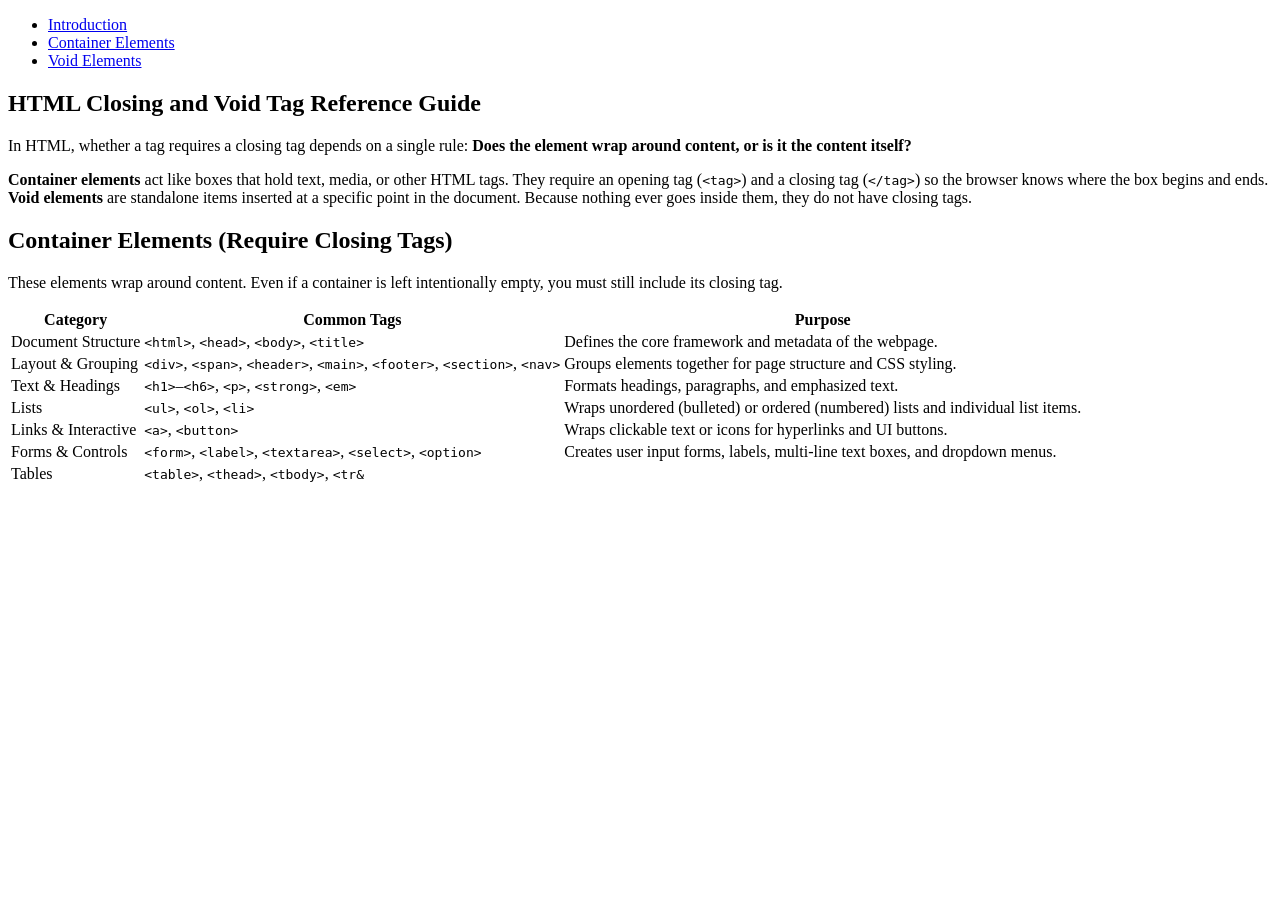
==== container-and-void-html-elements/index.html @ be3e53b0 "Create HTML reference guide for tags This HTML file serves as a reference guide for HTML closing and" ====
<!DOCTYPE html>
<html lang="en">
<head>
  <meta charset="UTF-8">
  <meta name="viewport" content="width=device-width, initial-scale=1.0">
  <title>HTML Closing and Void Tag Reference Guide</title>
  <link rel="stylesheet" href="styles.css">
</head>
<body>

  <header>
    <nav>
      <ul>
        <li><a href="#introduction">Introduction</a></li>
        <li><a href="#container-elements">Container Elements</a></li>
        <li><a href="#void-elements">Void Elements</a></li>
      </ul>
    </nav>
  </header>

  <main>
    <!-- Section 1: Introduction -->
    <section id="introduction">
      <h1>HTML Closing and Void Tag Reference Guide</h1>
      <p>
        In HTML, whether a tag requires a closing tag depends on a single rule: 
        <strong>Does the element wrap around content, or is it the content itself?</strong>
      </p>
      <p>
        <strong>Container elements</strong> act like boxes that hold text, media, or other HTML tags. 
        They require an opening tag (<code>&lt;tag&gt;</code>) and a closing tag (<code>&lt;/tag&gt;</code>) 
        so the browser knows where the box begins and ends. <strong>Void elements</strong> are standalone 
        items inserted at a specific point in the document. Because nothing ever goes inside them, 
        they do not have closing tags.
      </p>
    </section>

    <!-- Section 2: Container Elements -->
    <section id="container-elements">
      <h2>Container Elements (Require Closing Tags)</h2>
      <p>
        These elements wrap around content. Even if a container is left intentionally empty, 
        you must still include its closing tag.
      </p>

      <table>
        <thead>
          <tr>
            <th>Category</th>
            <th>Common Tags</th>
            <th>Purpose</th>
          </tr>
        </thead>
        <tbody>
          <tr>
            <td>Document Structure</td>
            <td><code>&lt;html&gt;</code>, <code>&lt;head&gt;</code>, <code>&lt;body&gt;</code>, <code>&lt;title&gt;</code></td>
            <td>Defines the core framework and metadata of the webpage.</td>
          </tr>
          <tr>
            <td>Layout &amp; Grouping</td>
            <td><code>&lt;div&gt;</code>, <code>&lt;span&gt;</code>, <code>&lt;header&gt;</code>, <code>&lt;main&gt;</code>, <code>&lt;footer&gt;</code>, <code>&lt;section&gt;</code>, <code>&lt;nav&gt;</code></td>
            <td>Groups elements together for page structure and CSS styling.</td>
          </tr>
          <tr>
            <td>Text &amp; Headings</td>
            <td><code>&lt;h1&gt;</code>–<code>&lt;h6&gt;</code>, <code>&lt;p&gt;</code>, <code>&lt;strong&gt;</code>, <code>&lt;em&gt;</code></td>
            <td>Formats headings, paragraphs, and emphasized text.</td>
          </tr>
          <tr>
            <td>Lists</td>
            <td><code>&lt;ul&gt;</code>, <code>&lt;ol&gt;</code>, <code>&lt;li&gt;</code></td>
            <td>Wraps unordered (bulleted) or ordered (numbered) lists and individual list items.</td>
          </tr>
          <tr>
            <td>Links &amp; Interactive</td>
            <td><code>&lt;a&gt;</code>, <code>&lt;button&gt;</code></td>
            <td>Wraps clickable text or icons for hyperlinks and UI buttons.</td>
          </tr>
          <tr>
            <td>Forms &amp; Controls</td>
            <td><code>&lt;form&gt;</code>, <code>&lt;label&gt;</code>, <code>&lt;textarea&gt;</code>, <code>&lt;select&gt;</code>, <code>&lt;option&gt;</code></td>
            <td>Creates user input forms, labels, multi-line text boxes, and dropdown menus.</td>
          </tr>
          <tr>
            <td>Tables</td>
            <td><code>&lt;table&gt;</code>, <code>&lt;thead&gt;</code>, <code>&lt;tbody&gt;</code>, <code>&lt;tr&
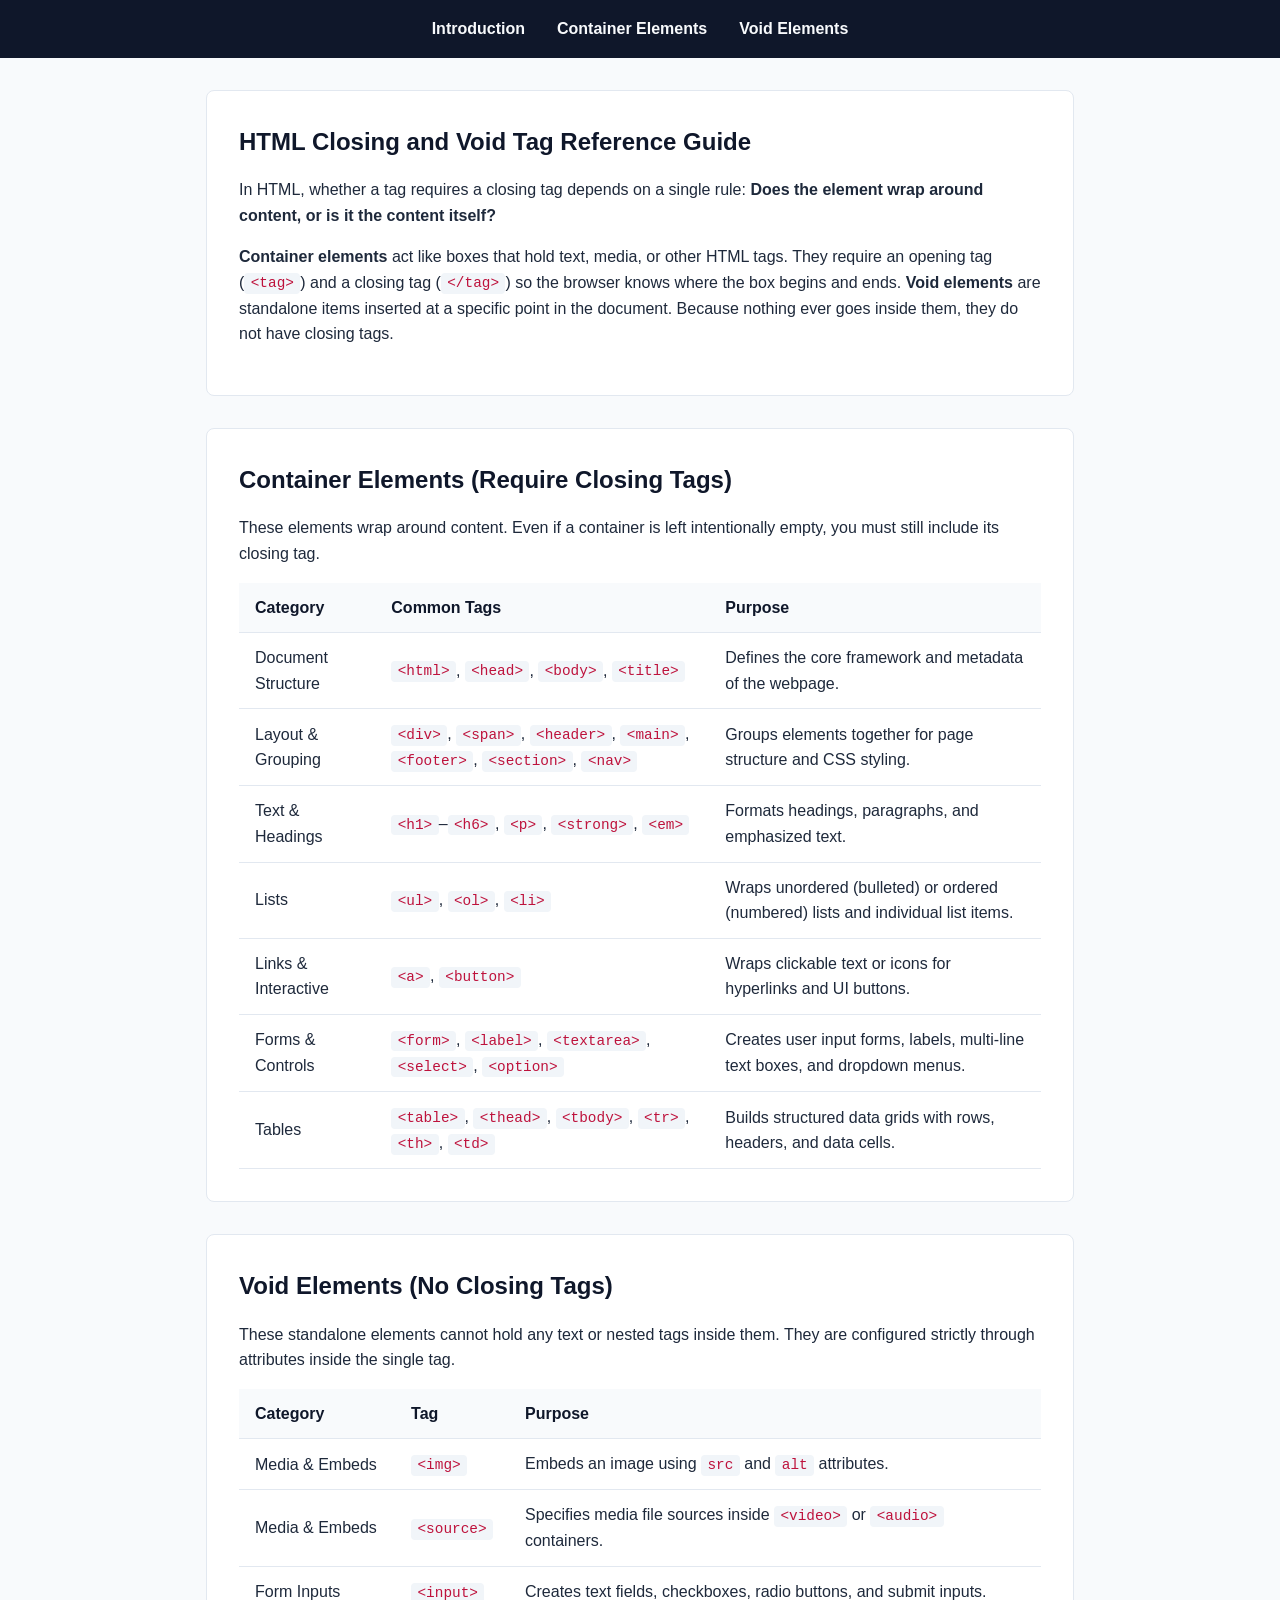
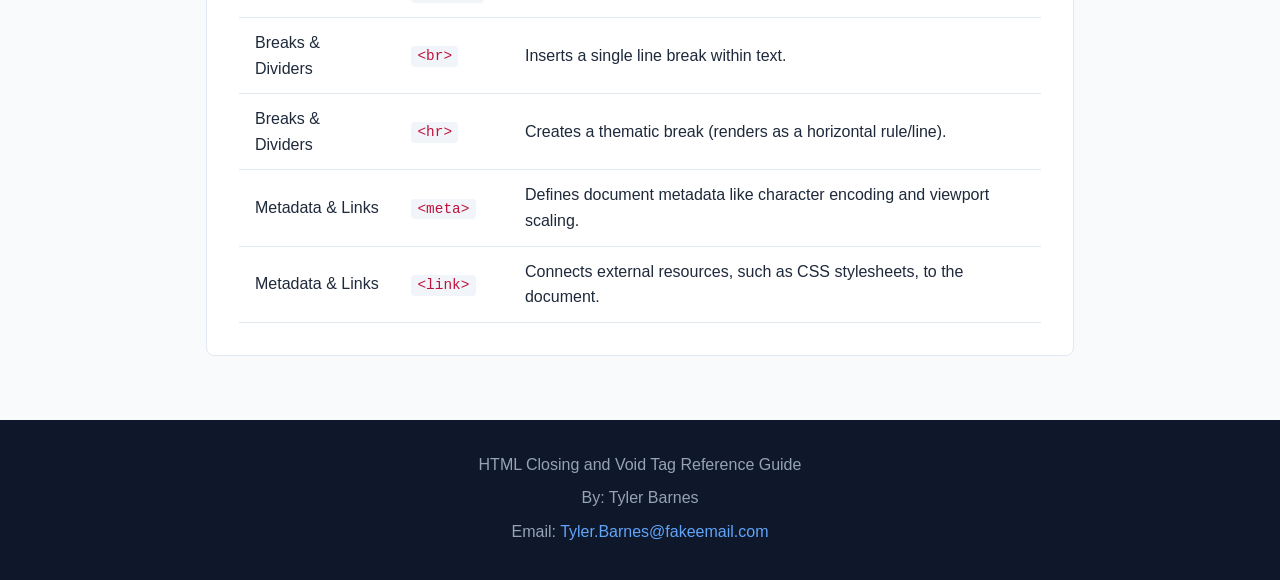
==== commit b05df60f: "Add void elements section to HTML reference Added a section detailing void elements in HTML, includi" ====
--- a/container-and-void-html-elements/index.html
+++ b/container-and-void-html-elements/index.html
@@ -84,4 +84,77 @@
           </tr>
           <tr>
             <td>Tables</td>
-            <td><code>&lt;table&gt;</code>, <code>&lt;thead&gt;</code>, <code>&lt;tbody&gt;</code>, <code>&lt;tr&
+            <td><code>&lt;table&gt;</code>, <code>&lt;thead&gt;</code>, <code>&lt;tbody&gt;</code>, <code>&lt;tr&gt;</code>, <code>&lt;th&gt;</code>, <code>&lt;td&gt;</code></td>
+            <td>Builds structured data grids with rows, headers, and data cells.</td>
+          </tr>
+        </tbody>
+      </table>
+    </section>
+
+    <!-- Section 3: Void Elements -->
+    <section id="void-elements">
+      <h2>Void Elements (No Closing Tags)</h2>
+      <p>
+        These standalone elements cannot hold any text or nested tags inside them. 
+        They are configured strictly through attributes inside the single tag.
+      </p>
+
+      <table>
+        <thead>
+          <tr>
+            <th>Category</th>
+            <th>Tag</th>
+            <th>Purpose</th>
+          </tr>
+        </thead>
+        <tbody>
+          <tr>
+            <td>Media &amp; Embeds</td>
+            <td><code>&lt;img&gt;</code></td>
+            <td>Embeds an image using <code>src</code> and <code>alt</code> attributes.</td>
+          </tr>
+          <tr>
+            <td>Media &amp; Embeds</td>
+            <td><code>&lt;source&gt;</code></td>
+            <td>Specifies media file sources inside <code>&lt;video&gt;</code> or <code>&lt;audio&gt;</code> containers.</td>
+          </tr>
+          <tr>
+            <td>Form Inputs</td>
+            <td><code>&lt;input&gt;</code></td>
+            <td>Creates text fields, checkboxes, radio buttons, and submit inputs.</td>
+          </tr>
+          <tr>
+            <td>Breaks &amp; Dividers</td>
+            <td><code>&lt;br&gt;</code></td>
+            <td>Inserts a single line break within text.</td>
+          </tr>
+          <tr>
+            <td>Breaks &amp; Dividers</td>
+            <td><code>&lt;hr&gt;</code></td>
+            <td>Creates a thematic break (renders as a horizontal rule/line).</td>
+          </tr>
+          <tr>
+            <td>Metadata &amp; Links</td>
+            <td><code>&lt;meta&gt;</code></td>
+            <td>Defines document metadata like character encoding and viewport scaling.</td>
+          </tr>
+          <tr>
+            <td>Metadata &amp; Links</td>
+            <td><code>&lt;link&gt;</code></td>
+            <td>Connects external resources, such as CSS stylesheets, to the document.</td>
+          </tr>
+        </tbody>
+      </table>
+    </section>
+  </main>
+
+  <footer>
+    <p>HTML Closing and Void Tag Reference Guide</p>
+    <address>
+      <p>By: Tyler Barnes</p>
+      <p>Email: <a href="mailto:Tyler.Barnes@fakeemail.com">Tyler.Barnes@fakeemail.com</a></p>
+    </address>
+  </footer>
+
+</body>
+</html>
--- a/container-and-void-html-elements/styles.css
+++ b/container-and-void-html-elements/styles.css
@@ -0,0 +1,127 @@
+/* Global Reset & Box Model */
+* {
+  box-sizing: border-box;
+  margin: 0;
+  padding: 0;
+}
+
+html {
+  scroll-behavior: smooth;
+}
+
+body {
+  font-family: -apple-system, BlinkMacSystemFont, "Segoe UI", Roboto, sans-serif;
+  background-color: #f8fafc;
+  color: #1e293b;
+  line-height: 1.6;
+}
+
+/* Sticky Header & Horizontal Navigation */
+header {
+  background-color: #0f172a;
+  padding: 1rem 2rem;
+  position: sticky;
+  top: 0;
+  z-index: 100;
+}
+
+nav ul {
+  list-style: none;
+  display: flex;
+  justify-content: center;
+  gap: 2rem;
+}
+
+nav a {
+  color: #f8fafc;
+  text-decoration: none;
+  font-weight: 600;
+}
+
+nav a:hover {
+  color: #60a5fa;
+}
+
+/* Main Content & Section Cards */
+main {
+  max-width: 900px;
+  margin: 2rem auto;
+  padding: 0 1rem;
+}
+
+section {
+  background-color: #ffffff;
+  padding: 2rem;
+  margin-bottom: 2rem;
+  border-radius: 8px;
+  border: 1px solid #e2e8f0;
+  scroll-margin-top: 5rem;
+}
+
+h1, h2 {
+  color: #0f172a;
+  margin-bottom: 1rem;
+}
+
+p {
+  margin-bottom: 1rem;
+}
+
+/* Inline Code Tag Pills */
+code {
+  font-family: "Fira Code", Consolas, Monaco, monospace;
+  background-color: #f1f5f9;
+  color: #be123c;
+  padding: 0.15rem 0.4rem;
+  border-radius: 4px;
+  font-size: 0.9em;
+}
+
+/* Reference Tables */
+table {
+  width: 100%;
+  border-collapse: collapse;
+  margin-top: 1rem;
+}
+
+th, td {
+  text-align: left;
+  padding: 0.75rem 1rem;
+  border-bottom: 1px solid #e2e8f0;
+}
+
+thead th {
+  background-color: #f8fafc;
+  color: #0f172a;
+  font-weight: 700;
+}
+
+tbody tr:hover {
+  background-color: #f8fafc;
+}
+
+/* Footer & Contact Block */
+footer {
+  background-color: #0f172a;
+  color: #94a3b8;
+  text-align: center;
+  padding: 2rem 1rem;
+  margin-top: 4rem;
+}
+
+footer p {
+  margin-bottom: 0.5rem;
+}
+
+address {
+  font-style: normal;
+}
+
+footer a {
+  color: #60a5fa;
+  text-decoration: none;
+}
+
+footer a:hover {
+  text-decoration: underline;
+}
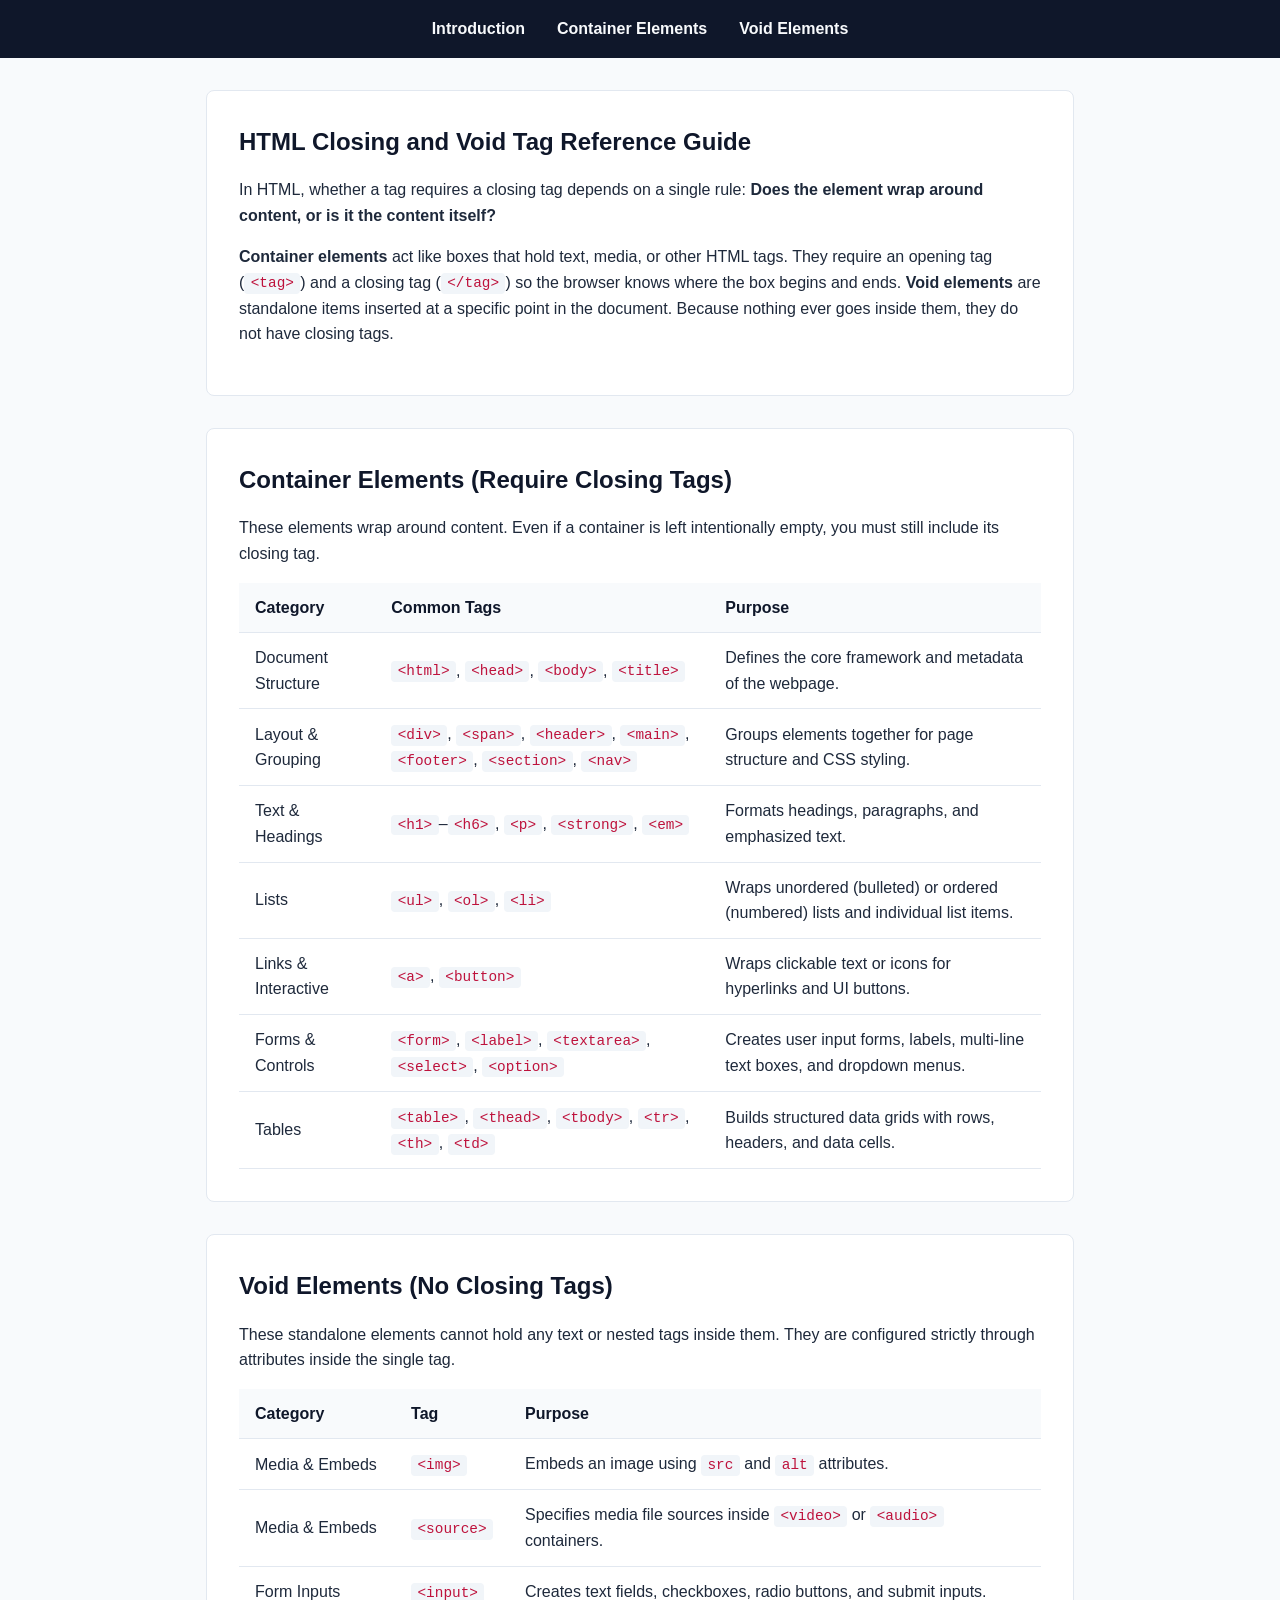
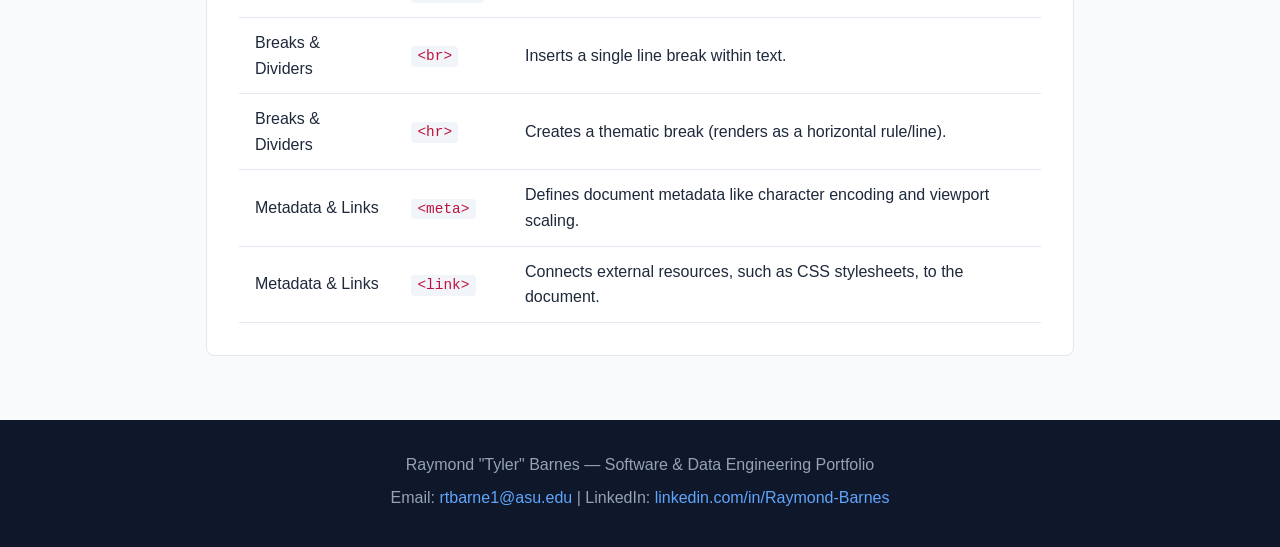
==== commit 2d10813f: "Revise footer with updated author and contact details Updated footer content with new name and conta" ====
--- a/container-and-void-html-elements/index.html
+++ b/container-and-void-html-elements/index.html
@@ -149,10 +149,12 @@
   </main>
 
   <footer>
-    <p>HTML Closing and Void Tag Reference Guide</p>
+    <p>Raymond "Tyler" Barnes — Software &amp; Data Engineering Portfolio</p>
     <address>
-      <p>By: Tyler Barnes</p>
-      <p>Email: <a href="mailto:Tyler.Barnes@fakeemail.com">Tyler.Barnes@fakeemail.com</a></p>
+      <p>
+        Email: <a href="mailto:rtbarne1@asu.edu">rtbarne1@asu.edu</a> | 
+        LinkedIn: <a href="https://linkedin.com/in/Raymond-Barnes" target="_blank" rel="noopener noreferrer">linkedin.com/in/Raymond-Barnes</a>
+      </p>
     </address>
   </footer>
 
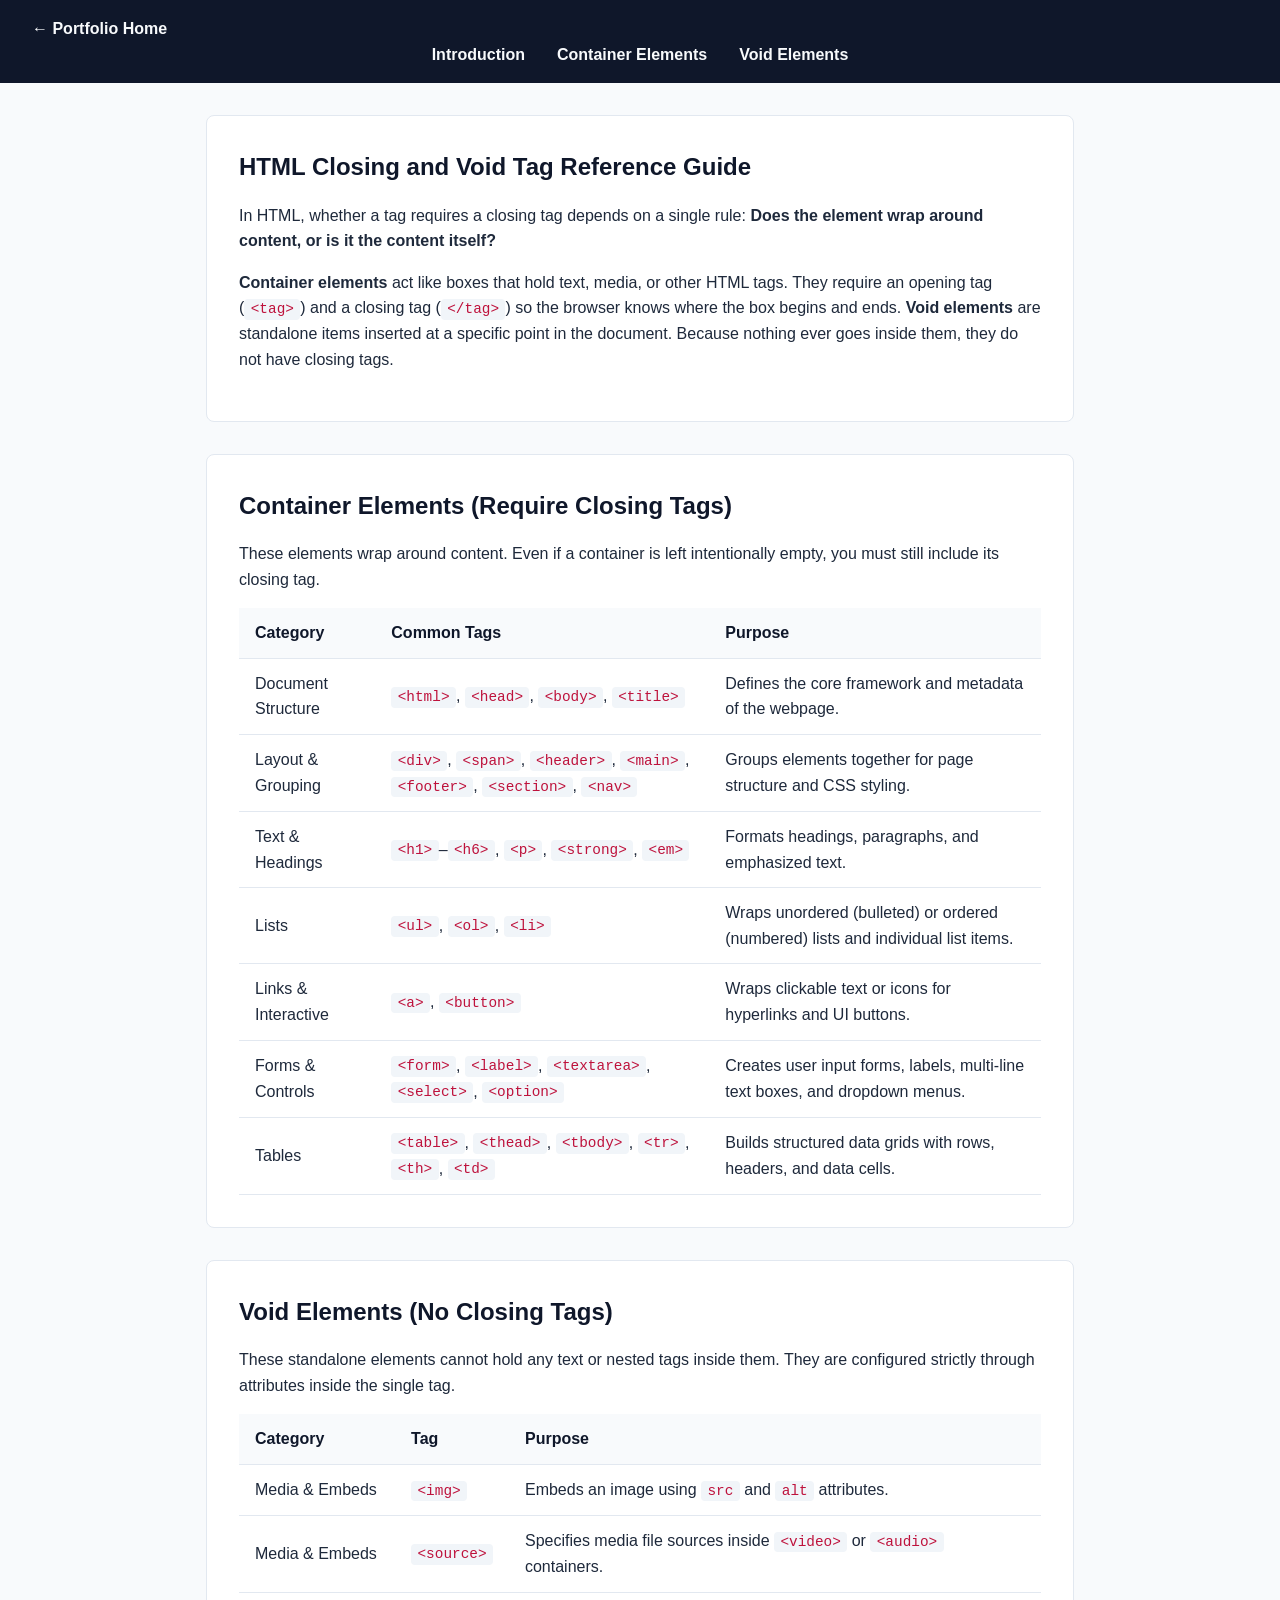
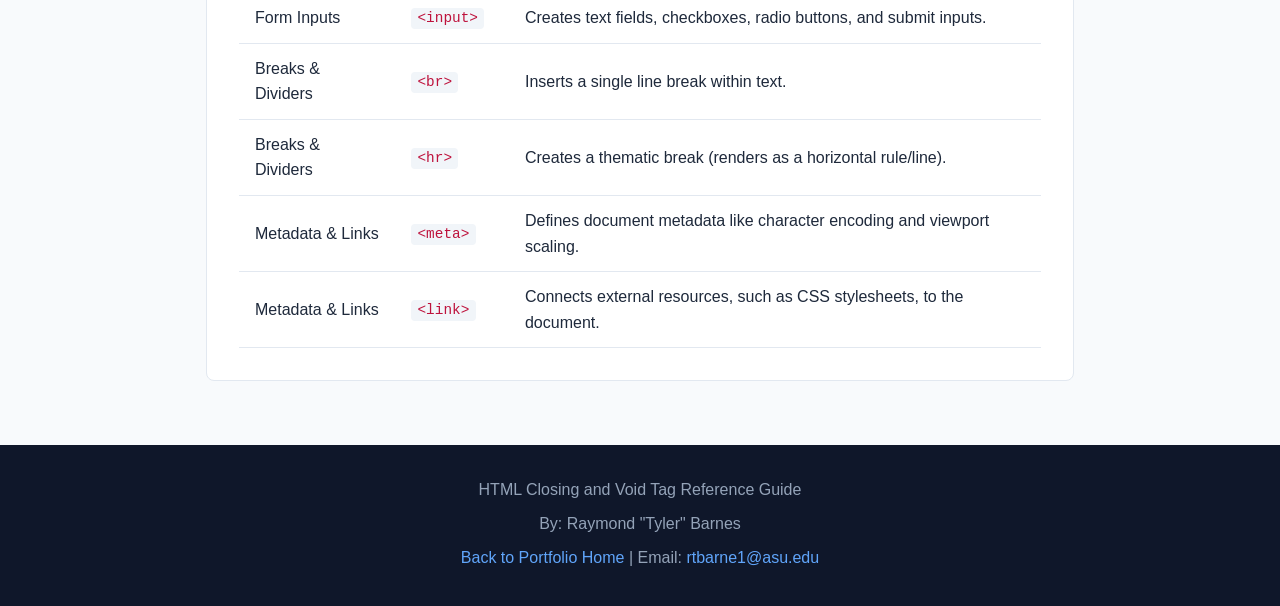
==== commit 4e204cd3: "Modify footer and add back to portfolio link Updated footer content and added navigation link." ====
--- a/container-and-void-html-elements/index.html
+++ b/container-and-void-html-elements/index.html
@@ -10,11 +10,13 @@
 
   <header>
     <nav>
+      <a href="../" class="home-link">&larr; Portfolio Home</a>
       <ul>
         <li><a href="#introduction">Introduction</a></li>
         <li><a href="#container-elements">Container Elements</a></li>
         <li><a href="#void-elements">Void Elements</a></li>
       </ul>
+      <div class="nav-spacer" aria-hidden="true"></div>
     </nav>
   </header>
 
@@ -149,11 +151,12 @@
   </main>
 
   <footer>
-    <p>Raymond "Tyler" Barnes — Software &amp; Data Engineering Portfolio</p>
+    <p>HTML Closing and Void Tag Reference Guide</p>
     <address>
+      <p>By: Raymond "Tyler" Barnes</p>
       <p>
-        Email: <a href="mailto:rtbarne1@asu.edu">rtbarne1@asu.edu</a> | 
-        LinkedIn: <a href="https://linkedin.com/in/Raymond-Barnes" target="_blank" rel="noopener noreferrer">linkedin.com/in/Raymond-Barnes</a>
+        <a href="../">Back to Portfolio Home</a> | 
+        Email: <a href="mailto:rtbarne1@asu.edu">rtbarne1@asu.edu</a>
       </p>
     </address>
   </footer>
